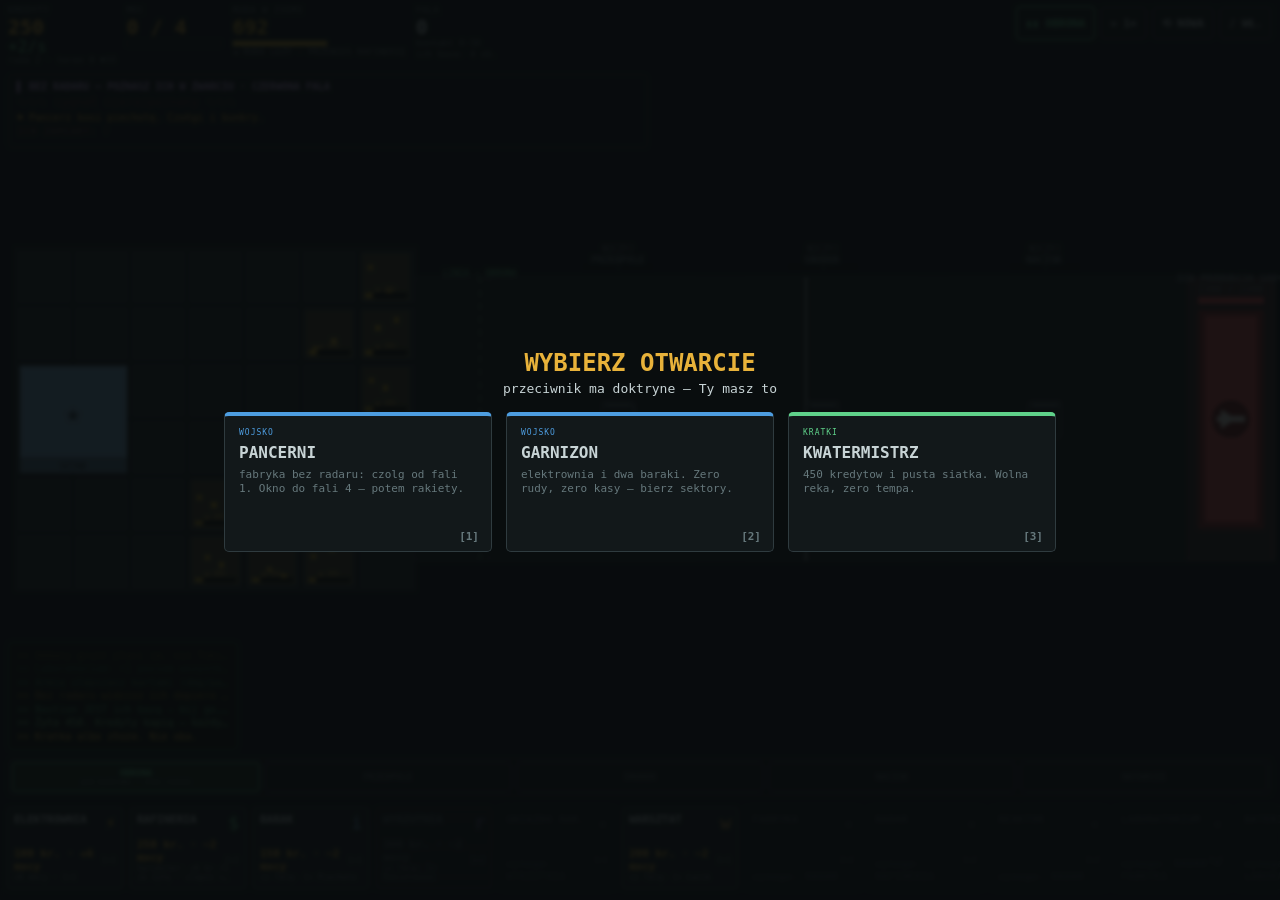
==== index.html @ c8d5adaa "Warianty pola + eskalacja + raport końcowy runu Dwa cele: runy były za łatwe i za bardzo do siebie p" ====
<!DOCTYPE html>
<html lang="pl">
<head>
<meta charset="utf-8">
<meta name="viewport" content="width=device-width, initial-scale=1, maximum-scale=1, user-scalable=no, viewport-fit=cover">
<meta name="apple-mobile-web-app-capable" content="yes">
<meta name="mobile-web-app-capable" content="yes">
<meta name="theme-color" content="#0b0e0f">
<title>FRONT — Pixi</title>
<link rel="stylesheet" href="style.css">
</head>
<body>
<div id="app">
  <!-- Pixi montuje tu <canvas> -->
  <div id="stage"></div>

  <!-- ================= HUD (DOM overlay) ================= -->
  <!-- Górny pasek: zasoby + kontrolki -->
  <div id="topbar" class="hud">
    <div class="stat">
      <span class="lbl">KREDYTY</span>
      <b id="cr" class="big warn">0</b>
      <span id="cr-rate" class="ok">+0/s</span>
      <span id="cr-break" class="sub"></span>
    </div>
    <div class="stat">
      <span class="lbl" id="pw-lbl">MOC</span>
      <b id="pw" class="big power">0 / 0</b>
      <div class="bar"><i id="pw-bar" class="power"></i></div>
      <span id="pw-note" class="sub bad"></span>
    </div>
    <div class="stat">
      <span class="lbl" id="ore-lbl">RUDA W ZIEMI</span>
      <b id="ore" class="big ore">0</b>
      <div class="bar"><i id="ore-bar" class="ore"></i></div>
      <span id="ore-note" class="sub"></span>
    </div>
    <div class="stat">
      <span class="lbl">FALA</span>
      <b id="wave" class="big">0</b>
      <span id="timer" class="sub">kontakt 0:20</span>
      <span id="ebase" class="sub dim"></span>
    </div>
    <div class="spacer"></div>
    <div class="ctrls">
      <button id="stance-btn" class="btn stance">▮▮ OBRONA</button>
      <button id="speed-btn" class="btn">» 1×</button>
      <button id="new-btn" class="btn">⟲ NOWA</button>
      <button id="mute-btn" class="btn">♪ WŁ.</button>
    </div>
  </div>

  <!-- Wywiad -->
  <div id="intel" class="hud">
    <div id="intel-title" class="intel-title">▌ WYWIAD</div>
    <div id="intel-comp" class="intel-comp"></div>
    <div id="intel-hint" class="intel-hint"></div>
    <div id="intel-intent" class="intel-intent"></div>
    <div id="intel-army" class="intel-army"></div>
  </div>

  <!-- Łączność / log -->
  <div id="log" class="hud"></div>
  <button id="log-toggle" class="hud">▌ LOG</button>

  <!-- Suwak linii -->
  <div id="stance-slider" class="hud"></div>

  <!-- Pasek budowy -->
  <div id="buildbar" class="hud"></div>

  <!-- Przycisk GOTÓW (fala 0) -->
  <button id="ready" class="hud">GOTÓW ▶</button>

  <!-- Podpowiedź / status pod kursorem (desktop) i przy budowie -->
  <div id="tip" class="hud hidden"></div>

  <!-- Panel ulepszenia (po tapnięciu w budynek: co da kolejny poziom + koszt) -->
  <div id="upgrade" class="hud hidden">
    <div class="up-info">
      <div id="up-name" class="up-name"></div>
      <div id="up-eff" class="up-eff"></div>
    </div>
    <button id="up-btn" class="up-btn"></button>
    <button id="up-close" class="up-close" aria-label="zamknij">✕</button>
  </div>

  <!-- Karty (draft) -->
  <div id="cards" class="overlay hidden">
    <div class="overlay-inner">
      <h2 id="cards-title">ROZKAZ ZE SZTABU</h2>
      <p id="cards-sub"></p>
      <div id="cards-row"></div>
    </div>
  </div>

  <!-- Koniec gry -->
  <div id="end" class="overlay hidden">
    <div class="overlay-inner">
      <h1 id="end-title">ZWYCIĘSTWO</h1>
      <p id="end-reason"></p>
      <p id="end-stats" class="dim"></p>
      <div id="end-report" class="report"></div>
      <div class="end-actions">
        <button id="end-btn" class="bigbtn">NOWE PODEJŚCIE — [SPACJA]</button>
        <button id="end-copy" class="minibtn">⧉ KOPIUJ RAPORT</button>
      </div>
    </div>
  </div>

  <!-- Toasty -->
  <div id="toasts"></div>
</div>

<script type="module" src="src/game.js"></script>
</body>
</html>
---- style.css ----
/* =========================================================================
   FRONT — HUD (DOM overlay nad canvasem Pixi)
   Mobile-first. Pole walki rysuje Pixi; cały interfejs to DOM, żeby był
   ostry i klikalny na telefonie.
   ========================================================================= */
:root{
  --bg:#0b0e0f; --panel:#161c1e; --panelHi:#202a2d; --grid:#232c2f; --gridHi:#2f3b3f;
  --txt:#c8d4d6; --dim:#66787c; --warn:#e8b23a; --ok:#5fd18a; --bad:#e05252;
  --blue:#4d9de0; --ore:#c9a227; --power:#e8b23a; --intel:#c9a2e8; --crt:#7de08a;
  --safe-t:env(safe-area-inset-top,0px); --safe-b:env(safe-area-inset-bottom,0px);
  --safe-l:env(safe-area-inset-left,0px); --safe-r:env(safe-area-inset-right,0px);
}
*{ box-sizing:border-box; -webkit-tap-highlight-color:transparent; }
html,body{ margin:0; padding:0; height:100%; background:var(--bg); overflow:hidden;
  font-family:ui-monospace,"SF Mono",Menlo,Consolas,monospace; color:var(--txt);
  user-select:none; -webkit-user-select:none; touch-action:none; }
#app{ position:fixed; inset:0; }
#stage{ position:absolute; inset:0; }
#stage canvas{ display:block; width:100%; height:100%; touch-action:none; }

.hud{ position:absolute; z-index:5; }
.hidden{ display:none !important; }
.dim{ color:var(--dim); } .ok{ color:var(--ok); } .bad{ color:var(--bad); }
.warn{ color:var(--warn); } .power{ color:var(--power); } .ore{ color:var(--ore); }
.blue{ color:var(--blue); } .intel{ color:var(--intel); }

/* ---------- górny pasek ---------- */
#topbar{ top:0; left:0; right:0; display:flex; gap:10px; align-items:flex-start;
  padding:6px calc(8px + var(--safe-r)) 6px calc(8px + var(--safe-l));
  padding-top:calc(6px + var(--safe-t));
  background:linear-gradient(#0e1416ee,#0e141600); flex-wrap:wrap; }
.stat{ display:flex; flex-direction:column; min-width:64px; line-height:1.1; }
.stat .lbl{ font-size:9px; color:var(--dim); letter-spacing:.5px; }
.stat .big{ font-size:20px; font-weight:700; }
.stat .sub{ font-size:9px; color:var(--dim); margin-top:1px; }
.bar{ width:96px; height:7px; background:#0a0d0e; border:1px solid var(--gridHi);
  margin-top:2px; overflow:hidden; }
.bar i{ display:block; height:100%; width:0; background:currentColor; }
.spacer{ flex:1 1 auto; }
.ctrls{ display:flex; gap:5px; flex-wrap:wrap; justify-content:flex-end; }
.btn{ font-family:inherit; font-size:11px; font-weight:700; color:var(--txt);
  background:#12181a; border:1px solid var(--gridHi); border-radius:4px;
  padding:7px 9px; cursor:pointer; min-height:34px; }
.btn:active{ background:var(--panelHi); }
.btn.stance{ border-color:var(--ok); color:var(--ok); }
.btn.stance.push{ border-color:var(--bad); color:var(--bad); animation:pulse 1s infinite; }
.btn.on{ border-color:var(--warn); color:var(--warn); }
@keyframes pulse{ 50%{ background:#2a1414; } }

/* ---------- wywiad ---------- */
#intel{ top:74px; left:calc(8px + var(--safe-l)); right:calc(8px + var(--safe-r));
  font-size:11px; background:#0e1416cc; border:1px solid var(--gridHi);
  border-radius:4px; padding:6px 8px; max-width:640px; pointer-events:none; }
.intel-title{ color:var(--intel); font-weight:700; font-size:10px; }
.intel-comp{ margin:3px 0; font-size:12px; color:var(--txt); }
.intel-comp .u{ display:inline-block; margin-right:10px; }
.intel-hint{ color:var(--warn); font-size:10px; }
.intel-intent{ font-weight:700; font-size:11px; margin-top:2px; }
.intel-army{ font-size:10px; color:var(--ok); margin-top:3px; }

/* ---------- log ---------- */
#log{ left:calc(8px + var(--safe-l)); bottom:calc(150px + var(--safe-b)); width:230px;
  max-height:150px; overflow:hidden; background:#0a0f0bdd; border:1px solid #2f5c39;
  border-radius:4px; padding:6px 8px; font-size:10px; line-height:1.35; pointer-events:none; }
#log .ln{ white-space:nowrap; overflow:hidden; text-overflow:ellipsis; }
#log-toggle{ display:none; left:calc(8px + var(--safe-l)); bottom:calc(150px + var(--safe-b));
  font-size:10px; padding:5px 7px; background:#0a0f0bee; border:1px solid #2f5c39;
  color:var(--crt); border-radius:4px; cursor:pointer; }

/* ---------- suwak linii ---------- */
#stance-slider{ left:calc(8px + var(--safe-l)); right:calc(8px + var(--safe-r));
  bottom:calc(104px + var(--safe-b)); height:38px; display:flex; gap:4px;
  background:#0e1416cc; border:1px solid var(--gridHi); border-radius:4px; padding:3px; }
.seg{ flex:1; display:flex; flex-direction:column; align-items:center; justify-content:center;
  border:1px solid var(--gridHi); border-radius:3px; background:#12181a; cursor:pointer;
  font-size:9px; color:#4a5457; line-height:1.15; padding:2px; overflow:hidden; text-align:center; }
.seg .sn{ font-weight:700; }
.seg .sd{ font-size:7px; color:var(--dim); }
.seg.on{ border-color:var(--ok); color:var(--ok); background:#142a1c; }
.seg.on.push{ border-color:var(--bad); color:var(--bad); background:#2a1414; }

/* ---------- pasek budowy ---------- */
#buildbar{ left:0; right:0; bottom:calc(var(--safe-b)); height:100px;
  display:flex; gap:5px; overflow-x:auto; overflow-y:hidden;
  padding:6px calc(6px + var(--safe-r)) 6px calc(6px + var(--safe-l));
  background:linear-gradient(#0e141600,#0e1416ee); -webkit-overflow-scrolling:touch; }
.tile{ flex:0 0 118px; height:84px; background:var(--panel); border:1px solid var(--gridHi);
  border-radius:4px; padding:6px 7px; cursor:pointer; position:relative; overflow:hidden;
  display:flex; flex-direction:column; }
.tile.on{ border-width:2px; }
.tile.lock{ background:#101618; opacity:.7; }
.tile.poor{ opacity:.75; }
.tile .ico{ position:absolute; right:7px; top:5px; font-size:18px; }
.tile .nm{ font-weight:700; font-size:11px; }
.tile .fp{ position:absolute; right:7px; bottom:24px; font-size:8px; color:var(--dim); }
.tile .cost{ font-weight:700; font-size:11px; margin-top:auto; }
.tile .desc{ font-size:8px; color:var(--dim); line-height:1.2;
  overflow:hidden; text-overflow:ellipsis; display:-webkit-box;
  -webkit-line-clamp:2; -webkit-box-orient:vertical; }
.tile.sell{ background:#181011; border-color:#3a2426; }
.tile.sell.on{ border-color:var(--bad); }
.tile.repair{ background:#0f1612; border-color:#24382c; }
.tile.repair.on{ border-color:var(--ok); }

/* ---------- GOTÓW ---------- */
#ready{ left:50%; transform:translateX(-50%); bottom:calc(150px + var(--safe-b));
  font-family:inherit; font-size:15px; font-weight:700; color:var(--warn);
  background:var(--panelHi); border:2px solid var(--warn); border-radius:5px;
  padding:12px 22px; cursor:pointer; z-index:8; }
#ready:active{ background:var(--warn); color:#0f1315; }

/* ---------- tip ---------- */
#tip{ background:#080c0dee; border:1px solid var(--gridHi); border-radius:3px;
  padding:5px 8px; font-size:10px; pointer-events:none; z-index:9; max-width:220px; }

/* ---------- panel ulepszenia ---------- */
#upgrade{ left:50%; transform:translateX(-50%); bottom:calc(148px + var(--safe-b));
  z-index:10; display:flex; align-items:center; gap:8px; max-width:min(380px,94vw);
  background:#0e1416f2; border:1px solid var(--warn); border-radius:6px; padding:7px 8px; }
#upgrade .up-info{ display:flex; flex-direction:column; line-height:1.25; min-width:0; }
#up-name{ font-weight:700; font-size:12px; color:var(--txt); white-space:nowrap;
  overflow:hidden; text-overflow:ellipsis; }
#up-eff{ font-size:10px; color:var(--ok); white-space:nowrap; overflow:hidden; text-overflow:ellipsis; }
#up-btn{ font-family:inherit; font-weight:700; font-size:12px; color:#0f1315; white-space:nowrap;
  background:var(--ok); border:none; border-radius:4px; padding:9px 12px; cursor:pointer; min-height:38px; }
#up-btn:active{ filter:brightness(1.15); }
#up-btn.poor{ background:var(--panelHi); color:var(--dim); border:1px solid var(--gridHi); }
#up-close{ font-family:inherit; font-size:13px; color:var(--dim); background:transparent;
  border:none; cursor:pointer; padding:6px 6px; min-height:38px; }

/* ---------- overlaye ---------- */
.overlay{ position:absolute; inset:0; z-index:20; display:flex; align-items:center;
  justify-content:center; background:rgba(8,12,13,.9); backdrop-filter:blur(2px); }
.overlay-inner{ text-align:center; padding:16px; max-width:900px; width:100%; }
.overlay h1{ font-size:clamp(30px,9vw,48px); margin:0 0 6px; }
.overlay h2{ font-size:clamp(16px,4vw,24px); color:var(--warn); margin:0 0 4px; }
.overlay p{ margin:2px 0; font-size:13px; }
#cards-row{ display:flex; gap:14px; justify-content:center; flex-wrap:wrap; margin-top:16px; }
.card{ width:min(268px,80vw); min-height:140px; background:#12181a; border:1px solid var(--gridHi);
  border-radius:5px; padding:12px 14px; cursor:pointer; text-align:left; position:relative;
  border-top-width:4px; }
.card:active{ background:var(--panelHi); }
.card .k{ font-size:8px; letter-spacing:1px; }
.card .n{ font-weight:700; font-size:16px; margin:6px 0; }
.card .d{ font-size:11px; color:var(--dim); line-height:1.35; }
.card .num{ position:absolute; right:12px; bottom:8px; font-weight:700; font-size:11px; color:var(--dim); }
.bigbtn{ font-family:inherit; font-size:16px; font-weight:700; color:var(--warn);
  background:var(--panelHi); border:2px solid var(--warn); border-radius:5px;
  padding:12px 22px; margin-top:18px; cursor:pointer; }
#end-title.win{ color:var(--ok); } #end-title.lose{ color:var(--bad); }
/* raport końca runu — do analizy „jak poszło" */
#end .report{ display:inline-block; text-align:left; margin:14px auto 4px; padding:12px 16px;
  max-width:min(560px,92vw); background:rgba(22,28,30,.7); border:1px solid var(--gridHi);
  border-radius:5px; font:12px/1.7 ui-monospace,SFMono-Regular,Menlo,monospace; color:var(--txt); }
#end .report .rl{ overflow-wrap:anywhere; }
#end .report .rl:last-child{ color:var(--dim); margin-top:6px; font-size:11px; }
.end-actions{ display:flex; gap:10px; justify-content:center; align-items:center; flex-wrap:wrap; }
.minibtn{ font-family:inherit; font-size:11px; color:var(--dim); background:transparent;
  border:1px solid var(--gridHi); border-radius:4px; padding:8px 12px; cursor:pointer; }
.minibtn:hover{ border-color:var(--ok); color:var(--txt); }

/* ---------- toasty ---------- */
#toasts{ position:absolute; top:74px; left:50%; transform:translateX(-50%);
  z-index:15; display:flex; flex-direction:column; gap:4px; align-items:center; pointer-events:none; }
.toast{ background:#0e1416ee; border:1px solid var(--gridHi); border-radius:4px;
  padding:6px 12px; font-size:12px; font-weight:700; animation:toast 2.4s forwards; }
@keyframes toast{ 0%{ opacity:0; transform:translateY(-6px); } 10%,80%{ opacity:1; transform:none; } 100%{ opacity:0; } }

/* ---------- telefon (wąsko) ---------- */
@media (max-width:720px){
  .stat{ min-width:50px; } .stat .big{ font-size:16px; } .bar{ width:70px; }
  #intel{ font-size:10px; top:68px; }
  #log{ display:none; } #log-toggle{ display:block; }
  #log.show{ display:block; }
  #buildbar{ height:92px; } .tile{ flex-basis:104px; height:78px; }
  .ctrls .btn{ padding:6px 7px; font-size:10px; }
}
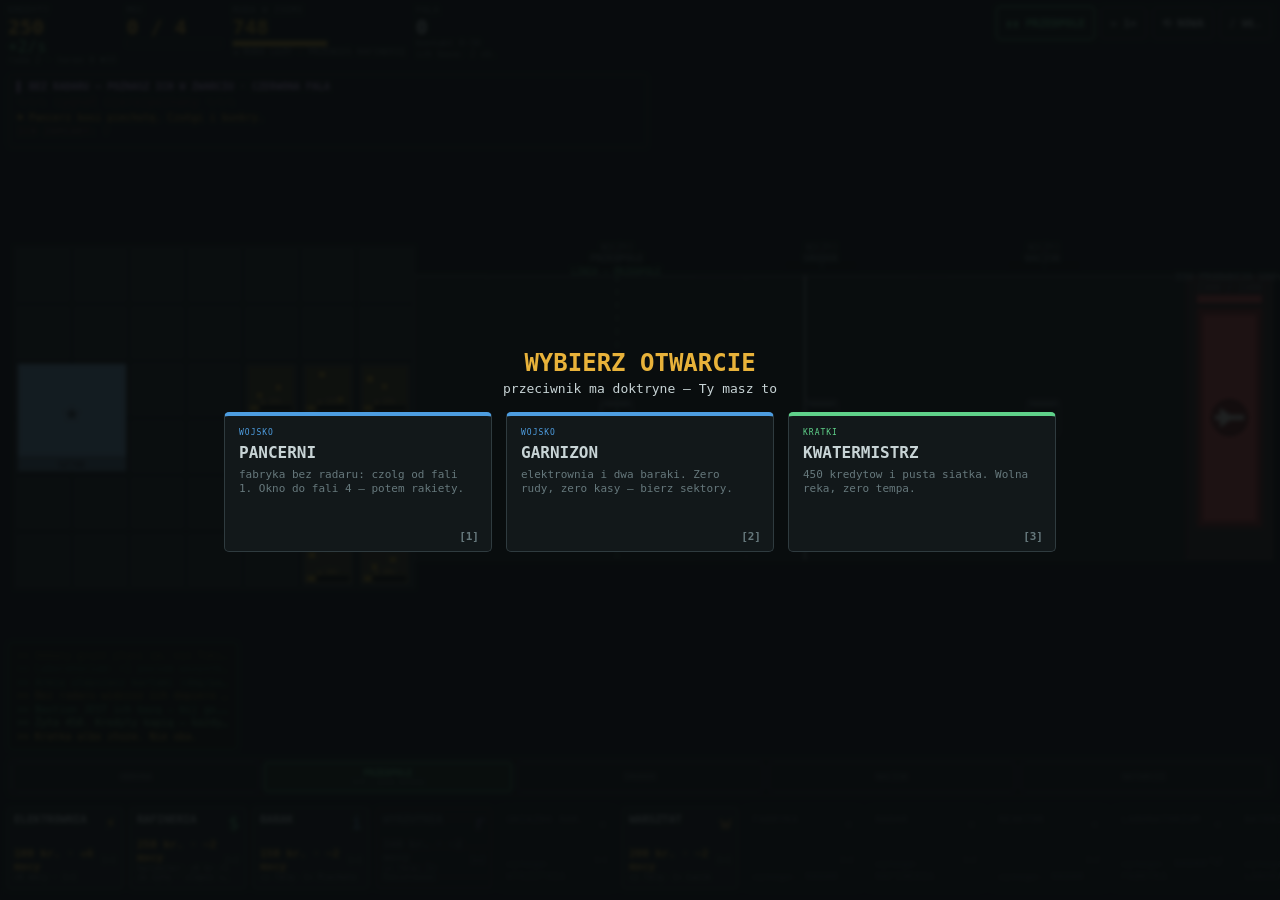
==== commit 22649f9b: "Balans: początek partii to walka piechoty, eskalacja zerowana i rośnie tylko po wygranej Po #33–#35 " ====
--- a/index.html
+++ b/index.html
@@ -43,7 +43,7 @@
     </div>
     <div class="spacer"></div>
     <div class="ctrls">
-      <button id="stance-btn" class="btn stance">▮▮ OBRONA</button>
+      <button id="stance-btn" class="btn stance">▮▮ PRZEDPOLE</button>
       <button id="speed-btn" class="btn">» 1×</button>
       <button id="new-btn" class="btn">⟲ NOWA</button>
       <button id="mute-btn" class="btn">♪ WŁ.</button>
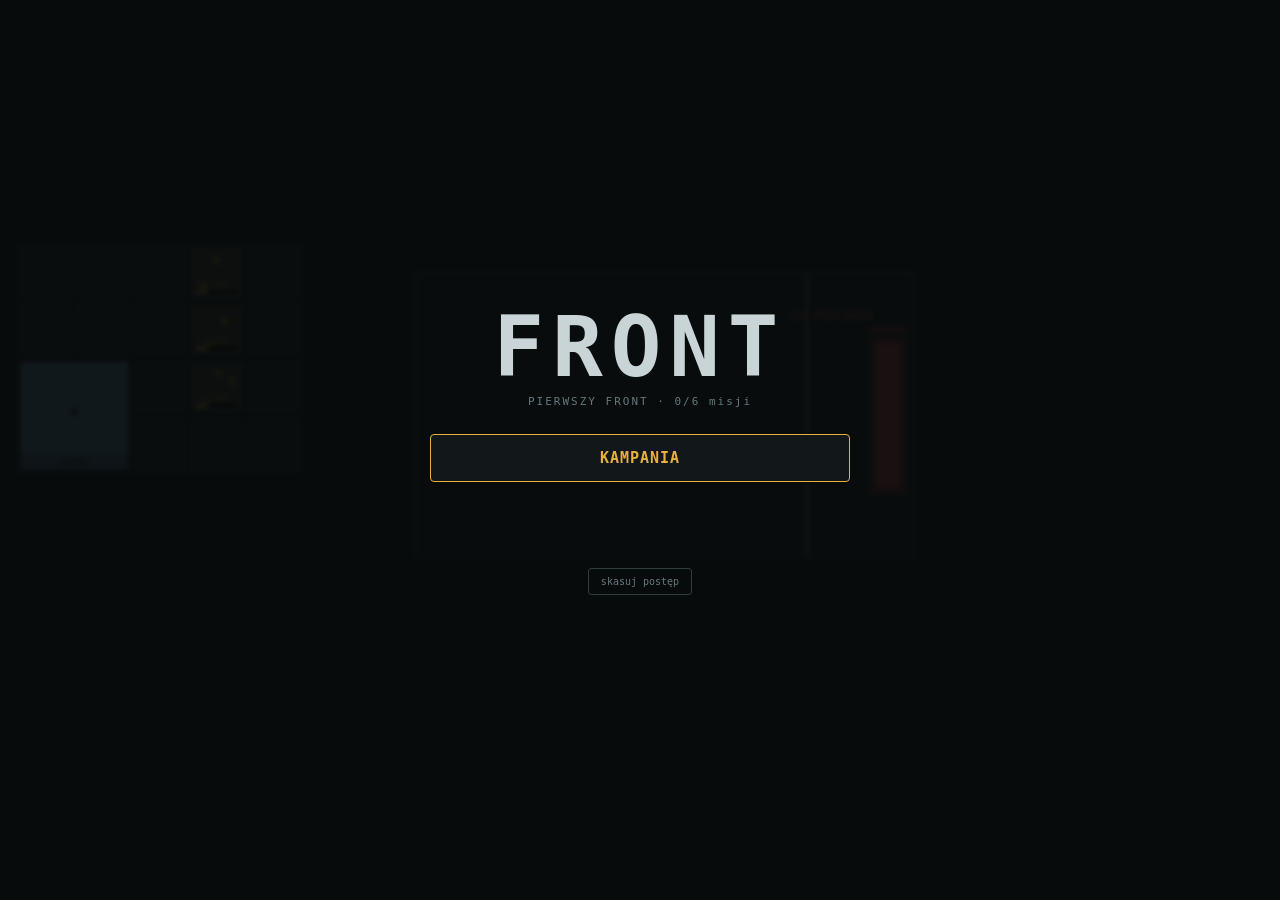
==== commit 93362eef: "Kampania: menu, ramka misji, punkt kontrolny, tory jako rozkaz Świat I „PIERWSZY FRONT" — sześć misj" ====
--- a/index.html
+++ b/index.html
@@ -108,6 +108,27 @@
     </div>
   </div>
 
+  <!-- Cel misji (kampania) -->
+  <div id="objective" class="hud hidden">
+    <div id="obj-lbl">CEL</div>
+    <div id="obj-txt"></div>
+    <div class="obj-bar"><i id="obj-bar"></i></div>
+    <div id="obj-num"></div>
+  </div>
+
+  <!-- Rozkaz torowy (pole 1/3/1) -->
+  <div id="lanes" class="hud hidden">
+    <button class="lane-btn" data-lane="0">TOR 1</button>
+    <button class="lane-btn" data-lane="1">TOR 2</button>
+    <button class="lane-btn" data-lane="2">TOR 3</button>
+    <button class="lane-btn split" data-lane="-1">ROZDZIEL</button>
+  </div>
+
+  <!-- MENU / WYBÓR MISJI / ODPRAWA / OCENA -->
+  <div id="menu" class="overlay hidden">
+    <div id="menu-inner" class="menu-inner"></div>
+  </div>
+
   <!-- Toasty -->
   <div id="toasts"></div>
 </div>
--- a/style.css
+++ b/style.css
@@ -175,3 +175,112 @@
   #buildbar{ height:92px; } .tile{ flex-basis:104px; height:78px; }
   .ctrls .btn{ padding:6px 7px; font-size:10px; }
 }
+
+/* =========================================================================
+   CEL MISJI · ROZKAZ TOROWY · MENU / ODPRAWA / OCENA SZTABU
+   ========================================================================= */
+
+/* ---------- cel misji (kampania) ---------- */
+#objective{ right:calc(8px + var(--safe-r)); top:74px; width:210px;
+  background:#0e1416ee; border:1px solid var(--gridHi); border-left:3px solid var(--warn);
+  border-radius:4px; padding:6px 9px; pointer-events:none; }
+#obj-lbl{ font-size:9px; color:var(--dim); letter-spacing:1px; }
+#obj-txt{ font-size:12px; font-weight:700; color:var(--txt); line-height:1.2; margin:2px 0 4px; }
+.obj-bar{ height:5px; background:#0a0d0e; border:1px solid var(--gridHi); overflow:hidden; }
+.obj-bar i{ display:block; height:100%; width:0; background:var(--warn); transition:width .2s linear; }
+#obj-num{ font-size:10px; color:var(--warn); margin-top:3px; font-weight:700; }
+#objective.done{ border-left-color:var(--ok); }
+#objective.done #obj-num{ color:var(--ok); }
+
+/* ---------- rozkaz torowy ---------- */
+#lanes{ right:calc(8px + var(--safe-r)); bottom:calc(150px + var(--safe-b));
+  display:flex; flex-direction:column; gap:4px; }
+.lane-btn{ font-family:inherit; font-size:10px; font-weight:700; color:var(--dim);
+  background:#12181ae6; border:1px solid var(--gridHi); border-radius:4px;
+  padding:7px 10px; cursor:pointer; min-width:92px; min-height:32px; }
+.lane-btn.on{ border-color:var(--warn); color:var(--warn); background:#231c0e; }
+.lane-btn.split{ border-style:dashed; }
+.lane-btn:active{ background:var(--panelHi); }
+
+/* ---------- menu (wspólne) ---------- */
+#menu{ background:#080b0ceb; backdrop-filter:blur(2px); }
+#menu.in .menu-inner{ animation:menuIn .22s ease-out; }
+@keyframes menuIn{ from{ opacity:0; transform:translateY(10px); } to{ opacity:1; transform:none; } }
+.menu-inner{ width:100%; max-width:760px; padding:18px calc(16px + var(--safe-r)) 18px calc(16px + var(--safe-l));
+  max-height:100%; overflow-y:auto; text-align:center; }
+
+.m-title{ font-size:clamp(40px,13vw,84px); font-weight:700; letter-spacing:8px;
+  color:var(--txt); line-height:1; }
+.m-sub{ font-size:11px; color:var(--dim); letter-spacing:2px; margin-top:6px; }
+.m-btns{ display:flex; flex-direction:column; gap:10px; align-items:center; margin-top:26px; }
+.m-big{ font-family:inherit; font-size:15px; font-weight:700; letter-spacing:1px;
+  color:var(--warn); background:#12181a; border:1px solid var(--warn); border-radius:4px;
+  padding:14px 22px; cursor:pointer; width:min(420px,88vw); }
+.m-big:active{ background:var(--warn); color:#0f1315; }
+.m-big.alt{ color:var(--txt); border-color:var(--gridHi); }
+.m-big.go{ margin-top:14px; }
+.m-big.off{ color:#3d4b4f; border-color:#222b2e; cursor:default; }
+.m-big.off:active{ background:#12181a; color:#3d4b4f; }
+.m-mini{ font-family:inherit; font-size:10px; color:var(--dim); background:transparent;
+  border:1px solid var(--gridHi); border-radius:3px; padding:7px 12px; cursor:pointer; }
+.m-foot{ margin-top:28px; }
+
+/* ---------- nagłówek ekranu ---------- */
+.m-head{ position:relative; margin-bottom:14px; }
+.m-back{ position:absolute; left:0; top:0; font-family:inherit; font-size:10px; color:var(--dim);
+  background:transparent; border:1px solid var(--gridHi); border-radius:3px; padding:6px 10px; cursor:pointer; }
+.m-h1{ font-size:clamp(18px,5vw,26px); font-weight:700; letter-spacing:2px; padding-top:4px; }
+.m-h2{ font-size:11px; color:var(--dim); margin-top:3px; }
+
+/* ---------- lista misji ---------- */
+.m-list{ display:flex; flex-direction:column; gap:7px; text-align:left; }
+.m-row{ display:flex; align-items:center; gap:12px; font-family:inherit; text-align:left;
+  background:#12181a; border:1px solid var(--gridHi); border-left:3px solid var(--gridHi);
+  border-radius:4px; padding:11px 13px; cursor:pointer; color:var(--txt); width:100%; }
+.m-row:active{ background:var(--panelHi); }
+.m-row.done{ border-left-color:var(--ok); }
+.m-row.lock{ opacity:.42; cursor:default; }
+.m-n{ font-size:22px; font-weight:700; color:var(--dim); min-width:24px; }
+.m-row.done .m-n{ color:var(--ok); }
+.m-col{ display:flex; flex-direction:column; flex:1; min-width:0; }
+.m-code{ font-size:14px; font-weight:700; letter-spacing:1px; }
+.m-teach{ font-size:10px; color:var(--dim); margin-top:2px; }
+.m-badge{ display:flex; flex-direction:column; align-items:flex-end; gap:2px; }
+.m-rate{ font-size:10px; font-weight:700; letter-spacing:1px; }
+.m-rate.best{ color:var(--ok); } .m-rate.good{ color:var(--warn); }
+.m-rate.hard{ color:var(--bad); } .m-rate.next{ color:var(--blue); }
+.m-rnum{ font-size:9px; color:var(--dim); }
+
+/* ---------- odprawa ---------- */
+.m-brief{ display:flex; gap:14px; text-align:left; align-items:flex-start;
+  background:#10171a; border:1px solid var(--gridHi); border-radius:4px; padding:14px; }
+.m-portrait{ flex:0 0 84px; height:104px; background:#0a0f11 center/cover no-repeat;
+  background-image:url('assets/portrait/gen.png'); border:1px solid var(--gridHi);
+  display:flex; align-items:center; justify-content:center; color:#2b3538; font-size:30px; }
+.m-portrait span{ opacity:.5; }
+.m-say{ flex:1; min-width:0; }
+.m-quote{ font-size:14px; color:var(--warn); line-height:1.35; }
+.m-lines{ margin:10px 0 0; padding-left:16px; }
+.m-lines li{ font-size:11px; color:var(--dim); line-height:1.55; }
+.m-goal{ margin-top:12px; font-size:11px; color:var(--dim); letter-spacing:1px; }
+.m-goal b{ color:var(--warn); }
+
+/* ---------- ocena sztabu (§5 — słowo i dwie–trzy liczby, nie gwiazdki) ---------- */
+.m-word{ font-size:clamp(30px,9vw,52px); font-weight:700; letter-spacing:4px; margin-top:8px; }
+.m-word.best{ color:var(--ok); } .m-word.good{ color:var(--warn); }
+.m-word.hard{ color:var(--warn); } .m-word.lose{ color:var(--bad); }
+.m-line{ font-size:12px; color:var(--dim); letter-spacing:1px; margin-top:6px; }
+.m-won{ font-size:12px; color:var(--ok); letter-spacing:1px; margin:4px 0 6px; }
+
+/* ---------- telefon ---------- */
+@media (max-width:720px){
+  #objective{ width:150px; top:70px; padding:5px 7px; }
+  #obj-txt{ font-size:10px; }
+  #lanes{ bottom:calc(196px + var(--safe-b)); }
+  .lane-btn{ min-width:74px; font-size:9px; padding:6px 7px; }
+  .m-brief{ flex-direction:column; }
+  .m-portrait{ flex:0 0 auto; width:100%; height:78px; background-size:contain; }
+}
+
+/* HUD gaśnie razem z polem, gdy na wierzchu jest menu */
+.off{ opacity:0 !important; pointer-events:none !important; }
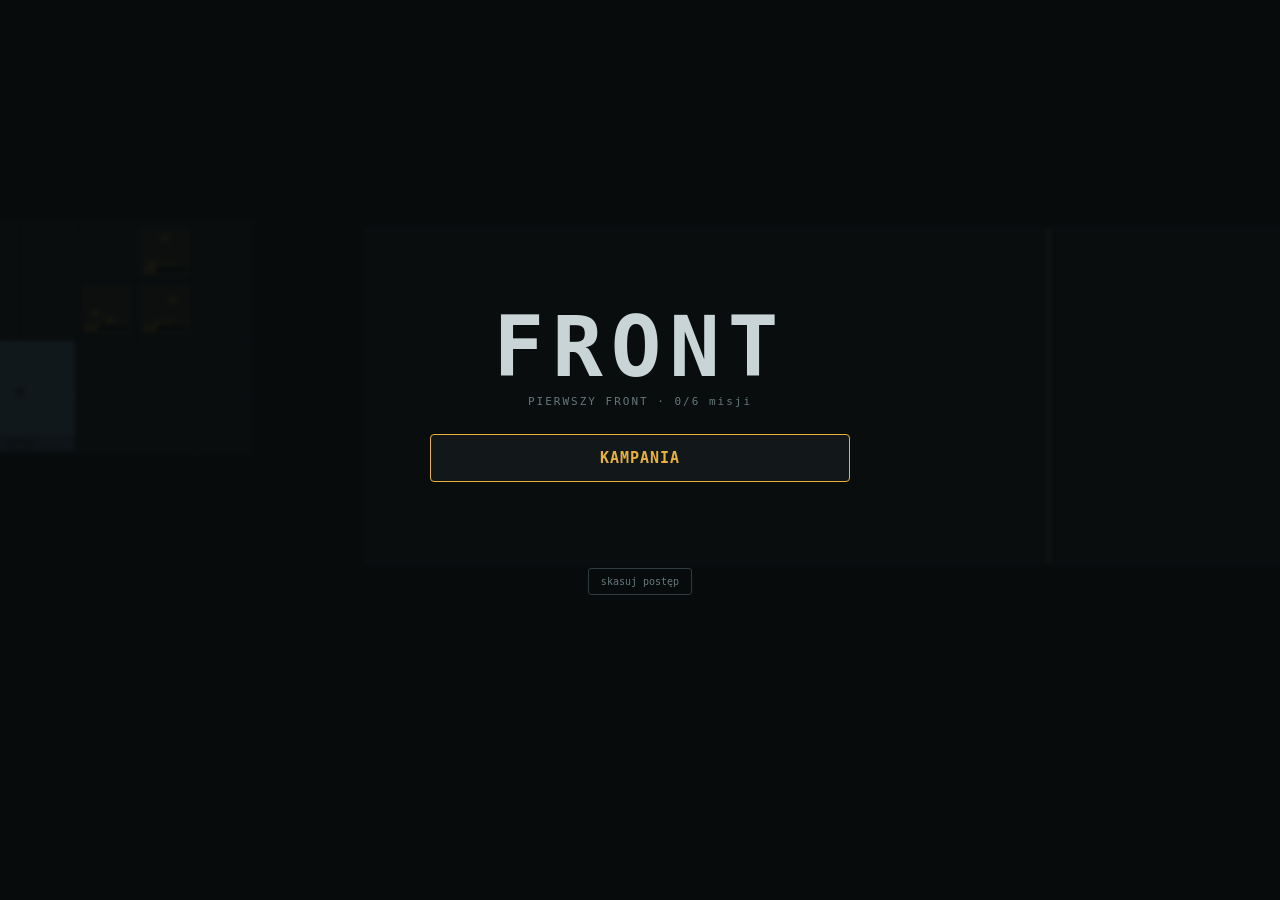
==== commit bd1f83c5: "Mapa: duże przewijane pole, kamera jako okno, minimapa Mapa jest dużo większa od ekranu i przewijana" ====
--- a/index.html
+++ b/index.html
@@ -45,6 +45,8 @@
     <div class="ctrls">
       <button id="stance-btn" class="btn stance">▮▮ PRZEDPOLE</button>
       <button id="speed-btn" class="btn">» 1×</button>
+      <button id="cam-front" class="btn cam on">⌖<span class="btxt"> FRONT</span></button>
+      <button id="cam-base" class="btn cam">⌂<span class="btxt"> BAZA</span></button>
       <button id="new-btn" class="btn">⟲ NOWA</button>
       <button id="mute-btn" class="btn">♪ WŁ.</button>
     </div>
@@ -62,6 +64,9 @@
   <!-- Łączność / log -->
   <div id="log" class="hud"></div>
   <button id="log-toggle" class="hud">▌ LOG</button>
+
+  <!-- Minimapa: cała mapa na jednym pasku + okno widoku -->
+  <canvas id="minimap" class="hud"></canvas>
 
   <!-- Suwak linii -->
   <div id="stance-slider" class="hud"></div>
--- a/style.css
+++ b/style.css
@@ -9,6 +9,7 @@
   --blue:#4d9de0; --ore:#c9a227; --power:#e8b23a; --intel:#c9a2e8; --crt:#7de08a;
   --safe-t:env(safe-area-inset-top,0px); --safe-b:env(safe-area-inset-bottom,0px);
   --safe-l:env(safe-area-inset-left,0px); --safe-r:env(safe-area-inset-right,0px);
+  --top-h:66px;                     /* mierzona wysokość paska górnego (hud.js) */
 }
 *{ box-sizing:border-box; -webkit-tap-highlight-color:transparent; }
 html,body{ margin:0; padding:0; height:100%; background:var(--bg); overflow:hidden;
@@ -48,7 +49,7 @@
 @keyframes pulse{ 50%{ background:#2a1414; } }
 
 /* ---------- wywiad ---------- */
-#intel{ top:74px; left:calc(8px + var(--safe-l)); right:calc(8px + var(--safe-r));
+#intel{ top:calc(var(--top-h) + 8px); left:calc(8px + var(--safe-l)); right:calc(8px + var(--safe-r));
   font-size:11px; background:#0e1416cc; border:1px solid var(--gridHi);
   border-radius:4px; padding:6px 8px; max-width:640px; pointer-events:none; }
 .intel-title{ color:var(--intel); font-weight:700; font-size:10px; }
@@ -59,11 +60,11 @@
 .intel-army{ font-size:10px; color:var(--ok); margin-top:3px; }
 
 /* ---------- log ---------- */
-#log{ left:calc(8px + var(--safe-l)); bottom:calc(150px + var(--safe-b)); width:230px;
+#log{ left:calc(8px + var(--safe-l)); bottom:calc(182px + var(--safe-b)); width:230px;
   max-height:150px; overflow:hidden; background:#0a0f0bdd; border:1px solid #2f5c39;
   border-radius:4px; padding:6px 8px; font-size:10px; line-height:1.35; pointer-events:none; }
 #log .ln{ white-space:nowrap; overflow:hidden; text-overflow:ellipsis; }
-#log-toggle{ display:none; left:calc(8px + var(--safe-l)); bottom:calc(150px + var(--safe-b));
+#log-toggle{ display:none; left:calc(8px + var(--safe-l)); bottom:calc(182px + var(--safe-b));
   font-size:10px; padding:5px 7px; background:#0a0f0bee; border:1px solid #2f5c39;
   color:var(--crt); border-radius:4px; cursor:pointer; }
 
@@ -103,7 +104,7 @@
 .tile.repair.on{ border-color:var(--ok); }
 
 /* ---------- GOTÓW ---------- */
-#ready{ left:50%; transform:translateX(-50%); bottom:calc(150px + var(--safe-b));
+#ready{ left:50%; transform:translateX(-50%); bottom:calc(182px + var(--safe-b));
   font-family:inherit; font-size:15px; font-weight:700; color:var(--warn);
   background:var(--panelHi); border:2px solid var(--warn); border-radius:5px;
   padding:12px 22px; cursor:pointer; z-index:8; }
@@ -169,7 +170,7 @@
 /* ---------- telefon (wąsko) ---------- */
 @media (max-width:720px){
   .stat{ min-width:50px; } .stat .big{ font-size:16px; } .bar{ width:70px; }
-  #intel{ font-size:10px; top:68px; }
+  #intel{ font-size:10px; }
   #log{ display:none; } #log-toggle{ display:block; }
   #log.show{ display:block; }
   #buildbar{ height:92px; } .tile{ flex-basis:104px; height:78px; }
@@ -181,7 +182,7 @@
    ========================================================================= */
 
 /* ---------- cel misji (kampania) ---------- */
-#objective{ right:calc(8px + var(--safe-r)); top:74px; width:210px;
+#objective{ right:calc(8px + var(--safe-r)); top:calc(var(--top-h) + 8px); width:210px;
   background:#0e1416ee; border:1px solid var(--gridHi); border-left:3px solid var(--warn);
   border-radius:4px; padding:6px 9px; pointer-events:none; }
 #obj-lbl{ font-size:9px; color:var(--dim); letter-spacing:1px; }
@@ -193,7 +194,7 @@
 #objective.done #obj-num{ color:var(--ok); }
 
 /* ---------- rozkaz torowy ---------- */
-#lanes{ right:calc(8px + var(--safe-r)); bottom:calc(150px + var(--safe-b));
+#lanes{ right:calc(8px + var(--safe-r)); bottom:calc(182px + var(--safe-b));
   display:flex; flex-direction:column; gap:4px; }
 .lane-btn{ font-family:inherit; font-size:10px; font-weight:700; color:var(--dim);
   background:#12181ae6; border:1px solid var(--gridHi); border-radius:4px;
@@ -276,7 +277,7 @@
 @media (max-width:720px){
   #objective{ width:150px; top:70px; padding:5px 7px; }
   #obj-txt{ font-size:10px; }
-  #lanes{ bottom:calc(196px + var(--safe-b)); }
+  #lanes{ bottom:calc(222px + var(--safe-b)); }
   .lane-btn{ min-width:74px; font-size:9px; padding:6px 7px; }
   .m-brief{ flex-direction:column; }
   .m-portrait{ flex:0 0 auto; width:100%; height:78px; background-size:contain; }
@@ -284,3 +285,27 @@
 
 /* HUD gaśnie razem z polem, gdy na wierzchu jest menu */
 .off{ opacity:0 !important; pointer-events:none !important; }
+
+/* ---------- minimapa (duża, przewijana mapa na jednym pasku) ---------- */
+#minimap{ left:calc(8px + var(--safe-l));
+  width:calc(100% - 16px - var(--safe-l) - var(--safe-r));
+  bottom:calc(146px + var(--safe-b)); height:30px; display:block;
+  background:#0a0f10; border:1px solid var(--gridHi); border-radius:3px;
+  cursor:crosshair; touch-action:none; }
+.btn.cam{ color:var(--dim); }
+.btn.cam.on{ border-color:var(--ok); color:var(--ok); }
+
+@media (max-width:720px){
+  #minimap{ bottom:calc(192px + var(--safe-b)); height:24px; }
+  /* Na telefonie przyciski kamery zostają ikonami — pasek górny i tak jest ciasny,
+     a dwa dodatkowe napisy zawijały go w drugi wiersz na panel wywiadu. */
+  .btn.cam .btxt{ display:none; }
+  .btn.cam{ padding:6px 8px; }
+  /* wywiad i cel obok siebie POD paskiem górnym, nie na nim */
+  #intel{ right:calc(156px + var(--safe-r)); }
+  #objective{ width:140px; }
+  #obj-lbl{ font-size:8px; }
+  #ready{ bottom:calc(228px + var(--safe-b)); }
+  #log-toggle{ bottom:calc(228px + var(--safe-b)); }
+  #log{ bottom:calc(228px + var(--safe-b)); }
+}
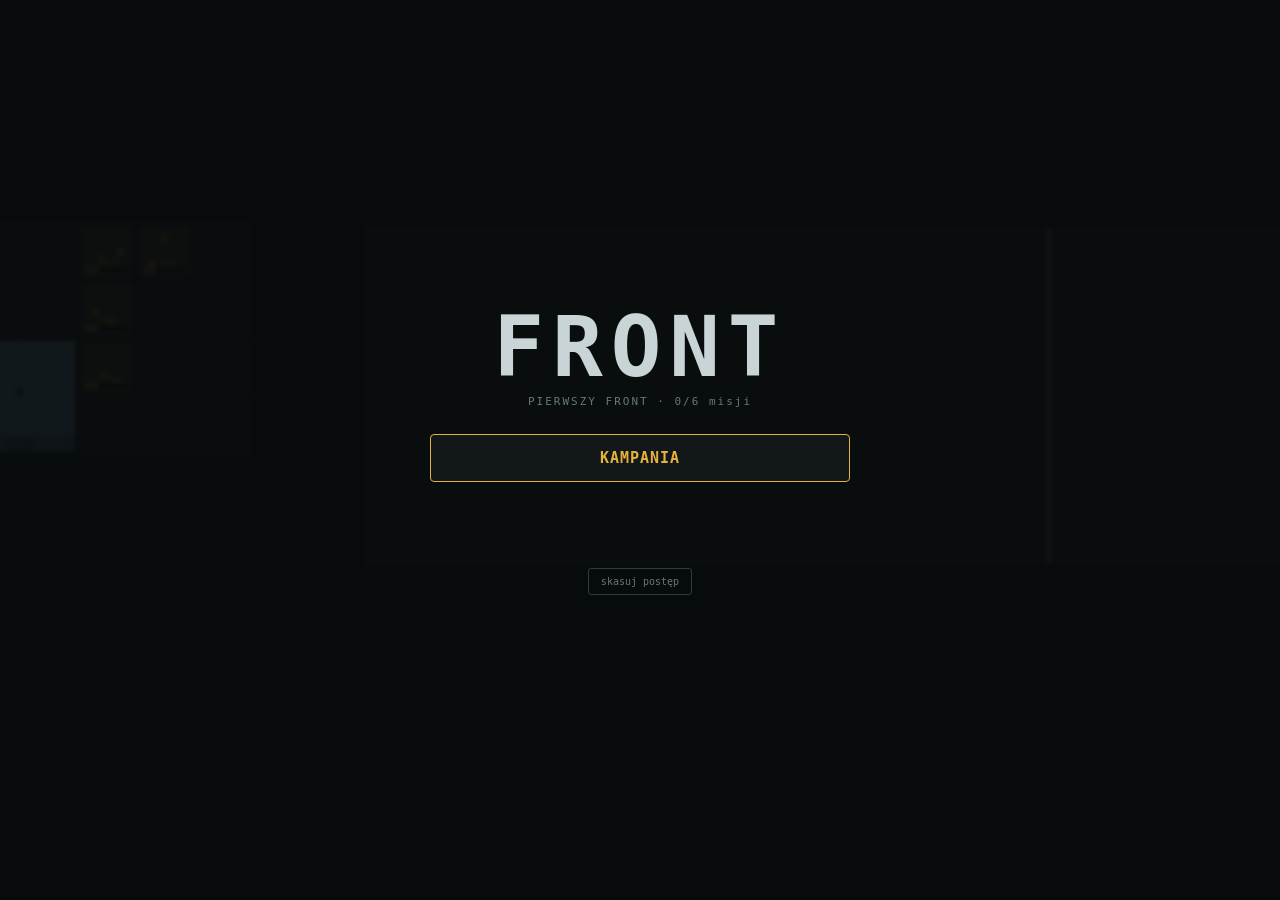
==== commit 807e5c2f: "Drogi: niezależne trakty, każdy z własnymi celami Tory były trzema pasami w jednej rurze. Teraz są O" ====
--- a/index.html
+++ b/index.html
@@ -123,10 +123,10 @@
 
   <!-- Rozkaz torowy (pole 1/3/1) -->
   <div id="lanes" class="hud hidden">
-    <button class="lane-btn" data-lane="0">TOR 1</button>
-    <button class="lane-btn" data-lane="1">TOR 2</button>
-    <button class="lane-btn" data-lane="2">TOR 3</button>
-    <button class="lane-btn split" data-lane="-1">ROZDZIEL</button>
+    <button class="lane-btn" data-lane="0"><span class="ln-n">DROGA 1</span><span class="ln-s"></span></button>
+    <button class="lane-btn" data-lane="1"><span class="ln-n">DROGA 2</span><span class="ln-s"></span></button>
+    <button class="lane-btn" data-lane="2"><span class="ln-n">DROGA 3</span><span class="ln-s"></span></button>
+    <button class="lane-btn split" data-lane="-1"><span class="ln-n">ROZDZIEL</span><span class="ln-s">po równo</span></button>
   </div>
 
   <!-- MENU / WYBÓR MISJI / ODPRAWA / OCENA -->
--- a/style.css
+++ b/style.css
@@ -309,3 +309,16 @@
   #log-toggle{ bottom:calc(228px + var(--safe-b)); }
   #log{ bottom:calc(228px + var(--safe-b)); }
 }
+
+/* ---------- rozkaz drogowy: nazwa drogi + jej cele ---------- */
+.lane-btn{ display:flex; flex-direction:column; align-items:flex-start; gap:1px;
+  min-width:116px; line-height:1.15; text-align:left; }
+.lane-btn .ln-n{ font-weight:700; font-size:10px; }
+.lane-btn .ln-s{ font-size:9px; color:#5a6467; letter-spacing:1px; }
+.lane-btn.on .ln-s{ color:var(--warn); }
+.lane-btn.done{ border-color:var(--ok); }
+.lane-btn.done .ln-n{ color:var(--ok); }
+@media (max-width:720px){
+  .lane-btn{ min-width:92px; }
+  .lane-btn .ln-n{ font-size:9px; } .lane-btn .ln-s{ font-size:8px; }
+}
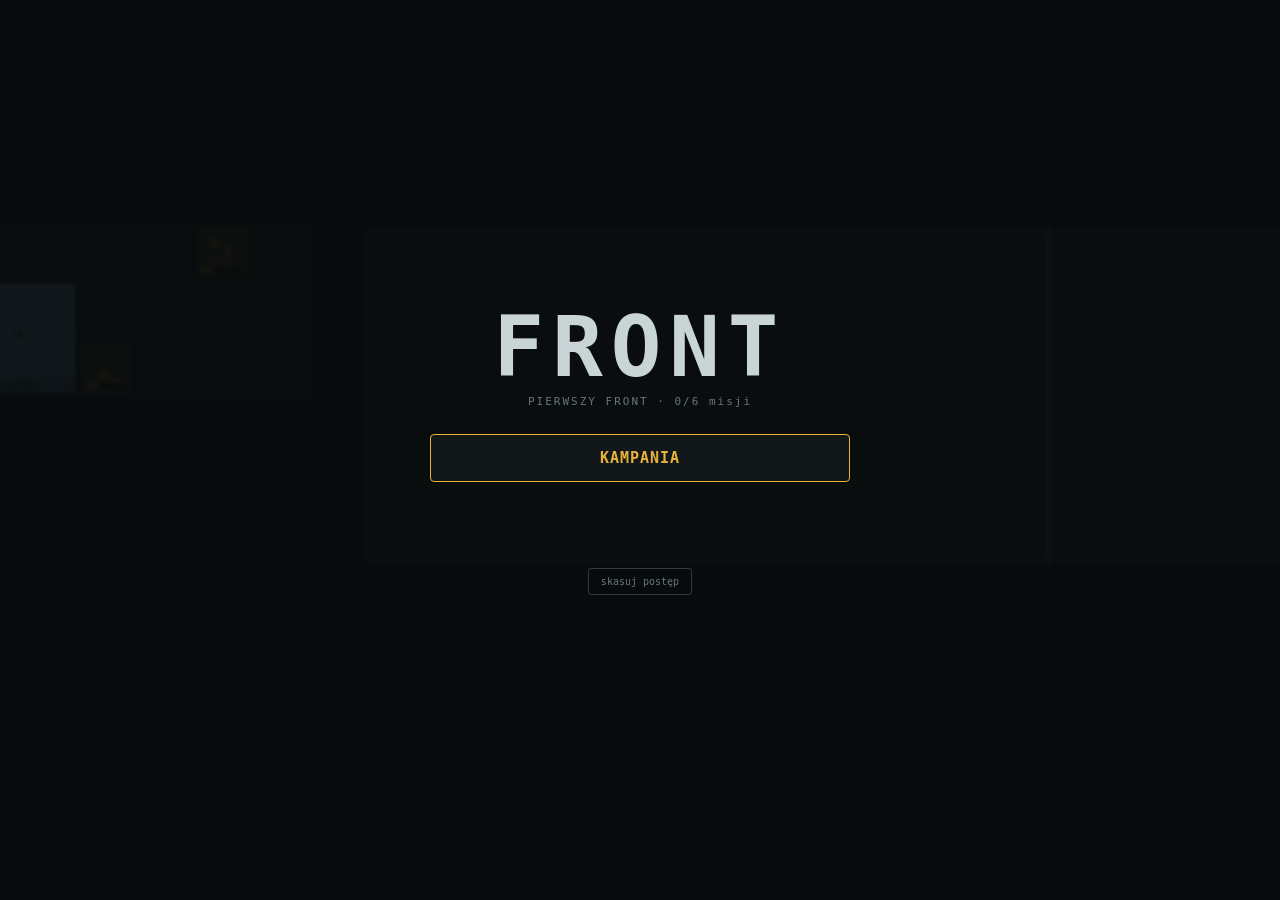
==== commit cf37f3f7: "Misja 1 to sama rozbudowa bazy; crash NAPRAWY; żołd zamiast pełnego portfela NAPRAWA ZABIJAŁA RENDER" ====
--- a/index.html
+++ b/index.html
@@ -35,9 +35,10 @@
       <div class="bar"><i id="ore-bar" class="ore"></i></div>
       <span id="ore-note" class="sub"></span>
     </div>
-    <div class="stat">
+    <div class="stat" id="wave-stat">
       <span class="lbl">FALA</span>
       <b id="wave" class="big">0</b>
+      <div class="bar"><i id="wave-bar" class="warn"></i></div>
       <span id="timer" class="sub">kontakt 0:20</span>
       <span id="ebase" class="sub dim"></span>
     </div>
@@ -136,6 +137,7 @@
 
   <!-- Toasty -->
   <div id="toasts"></div>
+  <div id="wavebanner"></div>
 </div>
 
 <script type="module" src="src/game.js"></script>
--- a/style.css
+++ b/style.css
@@ -167,6 +167,22 @@
   padding:6px 12px; font-size:12px; font-weight:700; animation:toast 2.4s forwards; }
 @keyframes toast{ 0%{ opacity:0; transform:translateY(-6px); } 10%,80%{ opacity:1; transform:none; } 100%{ opacity:0; } }
 
+/* ---------- FALA: baner nadejścia ----------
+   „Która to fala" była w pasku na górze, małą czcionką obok czterech innych
+   liczb — czyli nigdzie. Nadejście fali jest najważniejszym zdarzeniem w grze
+   i ma być widać bez szukania, ale nie ma zasłaniać pola: duże litery, krótko,
+   bez tła, na wysokości korytarza.                                            */
+#wavebanner{ position:absolute; top:26%; left:50%; transform:translateX(-50%);
+  z-index:14; pointer-events:none; text-align:center; opacity:0; }
+#wavebanner.on{ animation:wb 2.2s forwards; }
+#wavebanner .wb-n{ display:block; font-size:44px; font-weight:800; letter-spacing:6px;
+  color:var(--warn); text-shadow:0 0 18px #000, 0 2px 0 #000; }
+#wavebanner .wb-s{ display:block; font-size:13px; font-weight:700; letter-spacing:2px;
+  color:var(--txt); text-shadow:0 0 10px #000; margin-top:2px; }
+@keyframes wb{ 0%{ opacity:0; transform:translateX(-50%) scale(1.14); }
+               12%{ opacity:1; transform:translateX(-50%) scale(1); }
+               70%{ opacity:1; } 100%{ opacity:0; } }
+
 /* ---------- telefon (wąsko) ---------- */
 @media (max-width:720px){
   .stat{ min-width:50px; } .stat .big{ font-size:16px; } .bar{ width:70px; }
@@ -322,3 +338,7 @@
   .lane-btn{ min-width:92px; }
   .lane-btn .ln-n{ font-size:9px; } .lane-btn .ln-s{ font-size:8px; }
 }
+
+/* ---------- PRZESUŃ: budynek na inną kratkę za ułamek wartości ---------- */
+.tile.move{ background:#12161b; border-color:#2a3340; }
+.tile.move.on{ border-color:var(--warn); }
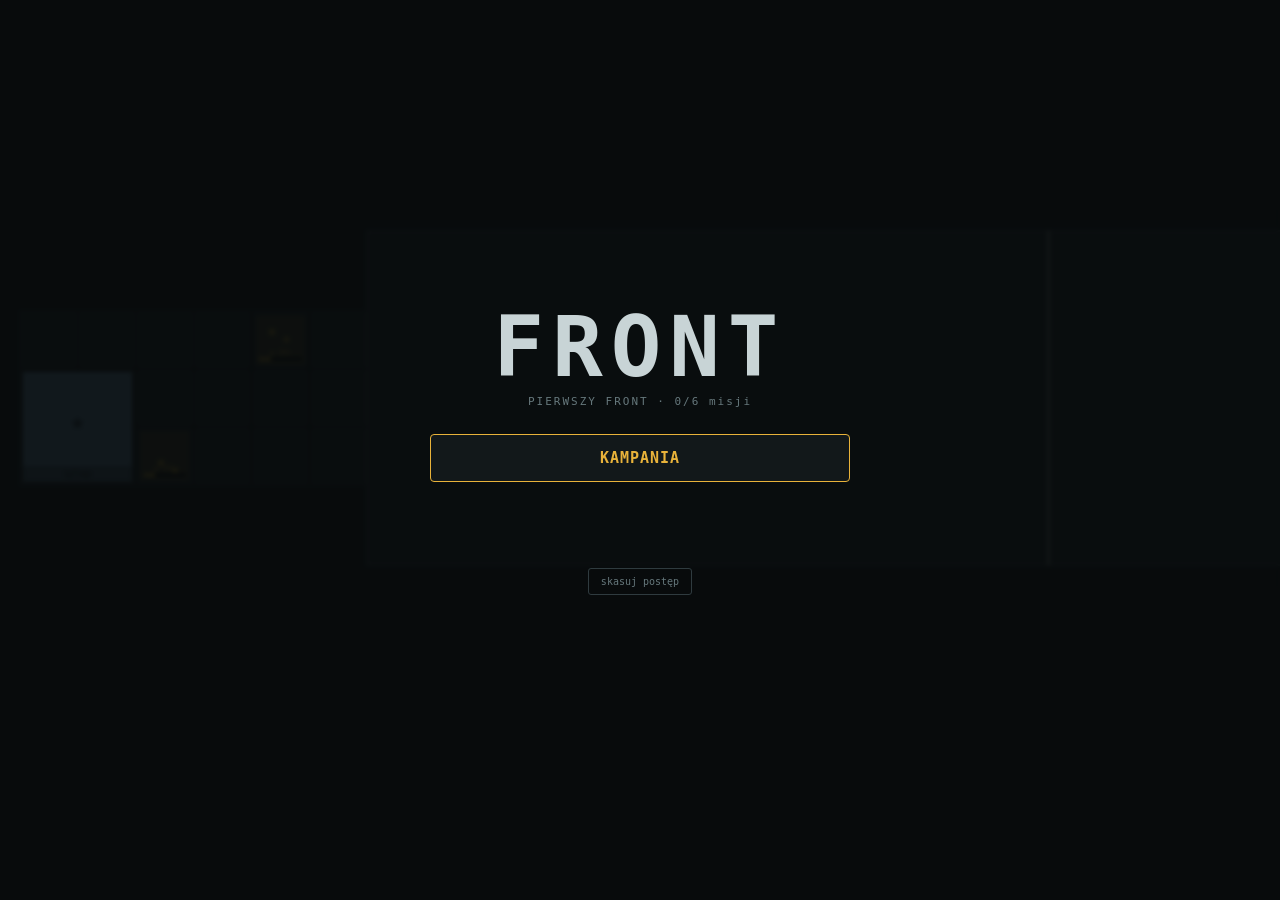
==== commit ede99d38: "Baza i pole jako jedna plansza, żołnierze naprawdę strzelają, plan szturmu Sześć rzeczy z ostatniej " ====
--- a/index.html
+++ b/index.html
@@ -122,6 +122,12 @@
     <div id="obj-num"></div>
   </div>
 
+  <!-- Plan szturmu: co przyjdzie i w jakiej kolejności (misje z autorskim planem) -->
+  <div id="waveplan" class="hud hidden">
+    <div id="wp-lbl">PLAN SZTURMU</div>
+    <div id="wp-rows"></div>
+  </div>
+
   <!-- Rozkaz torowy (pole 1/3/1) -->
   <div id="lanes" class="hud hidden">
     <button class="lane-btn" data-lane="0"><span class="ln-n">DROGA 1</span><span class="ln-s"></span></button>
--- a/style.css
+++ b/style.css
@@ -209,6 +209,28 @@
 #objective.done{ border-left-color:var(--ok); }
 #objective.done #obj-num{ color:var(--ok); }
 
+/* ---------- plan szturmu ----------
+   Drabinka fal pod celem misji. Gracz ma WIEDZIEĆ, że szósta uderzy ciasno,
+   zanim uderzy — inaczej „rozbuduj się na czas" jest zagadką, nie decyzją. */
+#waveplan{ right:calc(8px + var(--safe-r)); top:calc(var(--top-h) + 108px); width:210px;
+  background:#0e1416ee; border:1px solid var(--gridHi); border-left:3px solid var(--dim);
+  border-radius:4px; padding:6px 9px; pointer-events:none; }
+#wp-lbl{ font-size:9px; color:var(--dim); letter-spacing:1px; margin-bottom:3px; }
+.wp-row{ display:flex; align-items:center; gap:5px; font-size:9px; line-height:1.45;
+  color:var(--dim); white-space:nowrap; }
+.wp-row .wp-n{ width:12px; text-align:right; color:var(--dim); }
+.wp-row .wp-sila{ flex:0 0 34px; height:4px; background:#0a0d0e; border:1px solid var(--gridHi); }
+.wp-row .wp-sila i{ display:block; height:100%; background:var(--dim); }
+.wp-row .wp-txt{ overflow:hidden; text-overflow:ellipsis; }
+.wp-row.past{ opacity:.38; }
+.wp-row.past .wp-n{ color:var(--ok); }
+.wp-row.now{ color:var(--txt); font-weight:700; }
+.wp-row.now .wp-n, .wp-row.next .wp-n{ color:var(--warn); }
+.wp-row.now .wp-sila i, .wp-row.next .wp-sila i{ background:var(--warn); }
+.wp-row.next{ color:var(--txt); }
+.wp-row.spike .wp-sila i{ background:var(--bad); }
+.wp-row.spike .wp-n{ color:var(--bad); }
+
 /* ---------- rozkaz torowy ---------- */
 #lanes{ right:calc(8px + var(--safe-r)); bottom:calc(182px + var(--safe-b));
   display:flex; flex-direction:column; gap:4px; }
@@ -293,6 +315,9 @@
 @media (max-width:720px){
   #objective{ width:150px; top:70px; padding:5px 7px; }
   #obj-txt{ font-size:10px; }
+  #waveplan{ width:150px; top:166px; padding:5px 7px; }
+  .wp-row{ font-size:8px; line-height:1.35; }
+  .wp-row .wp-sila{ flex-basis:22px; }
   #lanes{ bottom:calc(222px + var(--safe-b)); }
   .lane-btn{ min-width:74px; font-size:9px; padding:6px 7px; }
   .m-brief{ flex-direction:column; }
@@ -320,6 +345,7 @@
   /* wywiad i cel obok siebie POD paskiem górnym, nie na nim */
   #intel{ right:calc(156px + var(--safe-r)); }
   #objective{ width:140px; }
+  #waveplan{ width:140px; }
   #obj-lbl{ font-size:8px; }
   #ready{ bottom:calc(228px + var(--safe-b)); }
   #log-toggle{ bottom:calc(228px + var(--safe-b)); }
